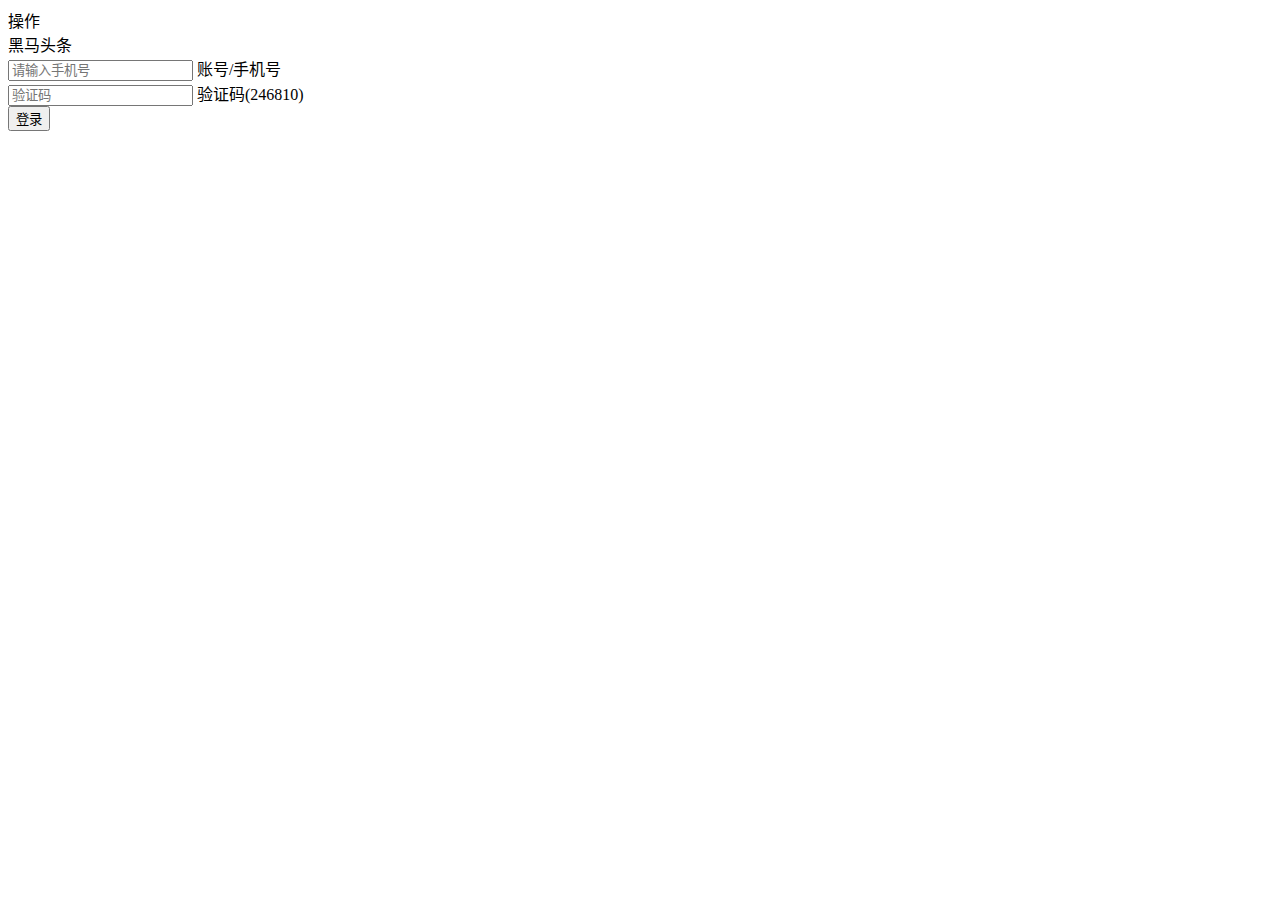
==== page/login/index.html @ 98b2c26b "1.第一次提交登录页面标签" ====
<!DOCTYPE html>
<html lang="zh-CN">

<head>
  <meta charset="UTF-8">
  <meta name="viewport" content="width=device-width, initial-scale=1.0">
  <title>Document</title>
  <link rel="stylesheet" href="../../lib/bootstrap.min.css">
  <link rel="stylesheet" href="./登录.css">
</head>

<body>
  <!-- 提示框 -->
  <div class="alert alert-success" role="alert">
    操作
  </div>
  <!-- 登录 -->
  <div class="login">
    <div class="title">黑马头条</div>
    <form class="login-form">
      <div class="form-floating mb-3">
        <input type="text" class="form-control" id="floatingInput" placeholder="请输入手机号" name="mobile">
        <label for="floatingInput">账号/手机号</label>
      </div>
      <div class="form-floating">
        <input type="text" class="form-control" id="floatingPassword" placeholder="验证码" name="code">
        <label for="floatingPassword">验证码(246810)</label>
      </div>
      <button type="reset" class="btn btn-primary">登录</button>
    </form>

  </div>
  <script src="https://cdn.bootcdn.net/ajax/libs/axios/1.3.4/axios.min.js"></script>
  <script src="../../lib/form-serialize.js"></script>
  <script src="../../lib/bootstrap.min.js"></script>
  <script src="../../utils/requst.js"></script>
  <script src="../../utils/alert.js"></script>
  <script src="./登录.js"></script>
</body>

</html>
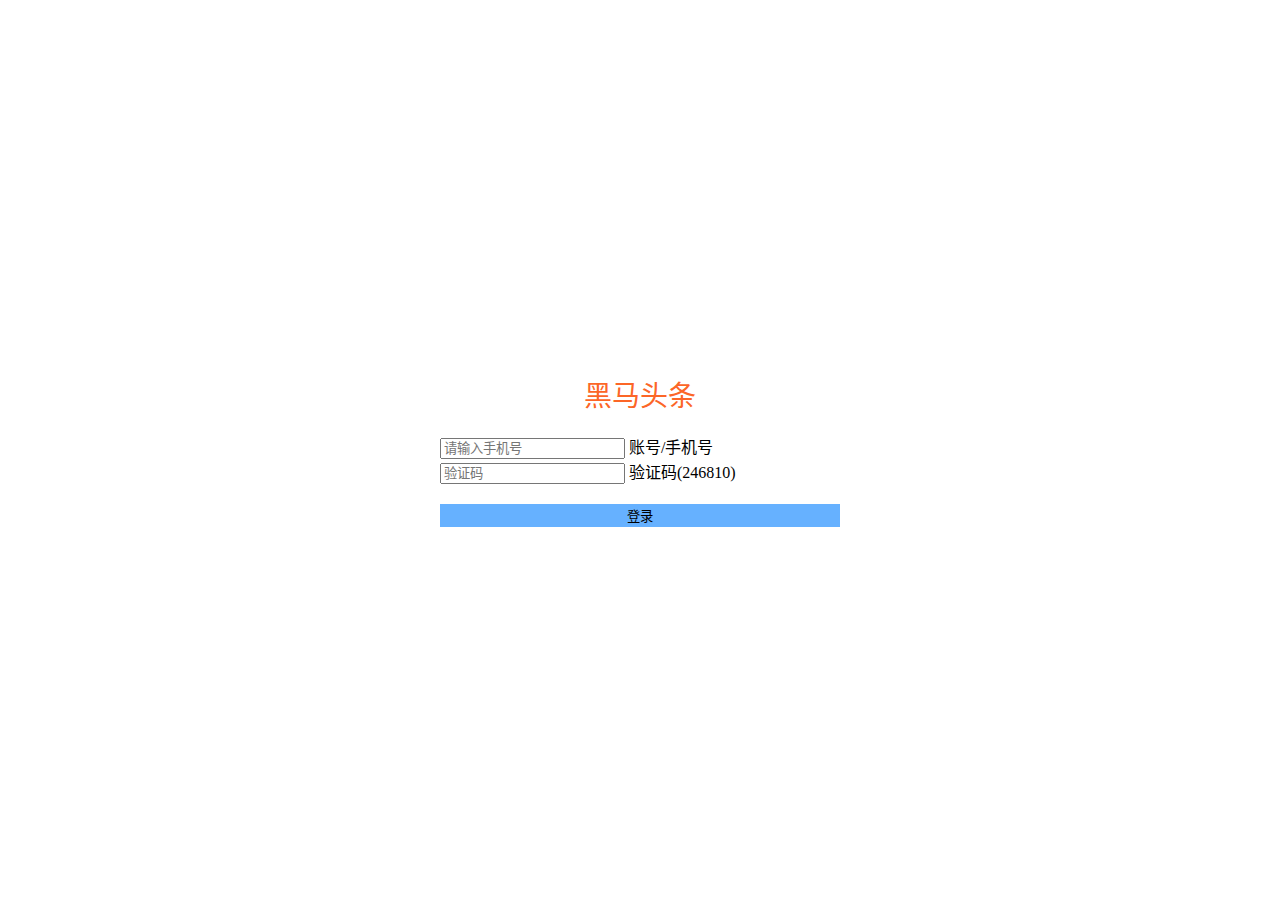
==== commit cd0cfc52: "3.登录页面修改后" ====
--- a/page/login/index.html
+++ b/page/login/index.html
@@ -6,7 +6,7 @@
   <meta name="viewport" content="width=device-width, initial-scale=1.0">
   <title>Document</title>
   <link rel="stylesheet" href="../../lib/bootstrap.min.css">
-  <link rel="stylesheet" href="./登录.css">
+  <link rel="stylesheet" href="./index.css">
 </head>
 
 <body>
--- a/page/login/index.css
+++ b/page/login/index.css
@@ -0,0 +1,47 @@
+html,
+body {
+  height: 100%;
+  background-image: url(img/login-bg.png);
+  background-size: cover;
+  background-position: center;
+  background-repeat: no-repeat;
+  display: flex;
+  flex-direction: column;
+  justify-content: center;
+  align-items: center;
+}
+
+.alert {
+  width: 400px;
+  position: fixed;
+  z-index: 999;
+  top: 100px;
+  display: none;
+}
+
+.show {
+  display: block;
+}
+
+.login {
+  width: 400px;
+  padding: 20px;
+  background-color: #fff;
+}
+
+.login .title {
+  font-size: 28px;
+  text-align: center;
+  color: #fc6627;
+}
+
+.login .login-form {
+  margin-top: 20px;
+}
+
+.login .login-form .btn {
+  width: 100%;
+  background-color: #66b1ff;
+  border: 1px solid #66b1ff;
+  margin-top: 20px;
+}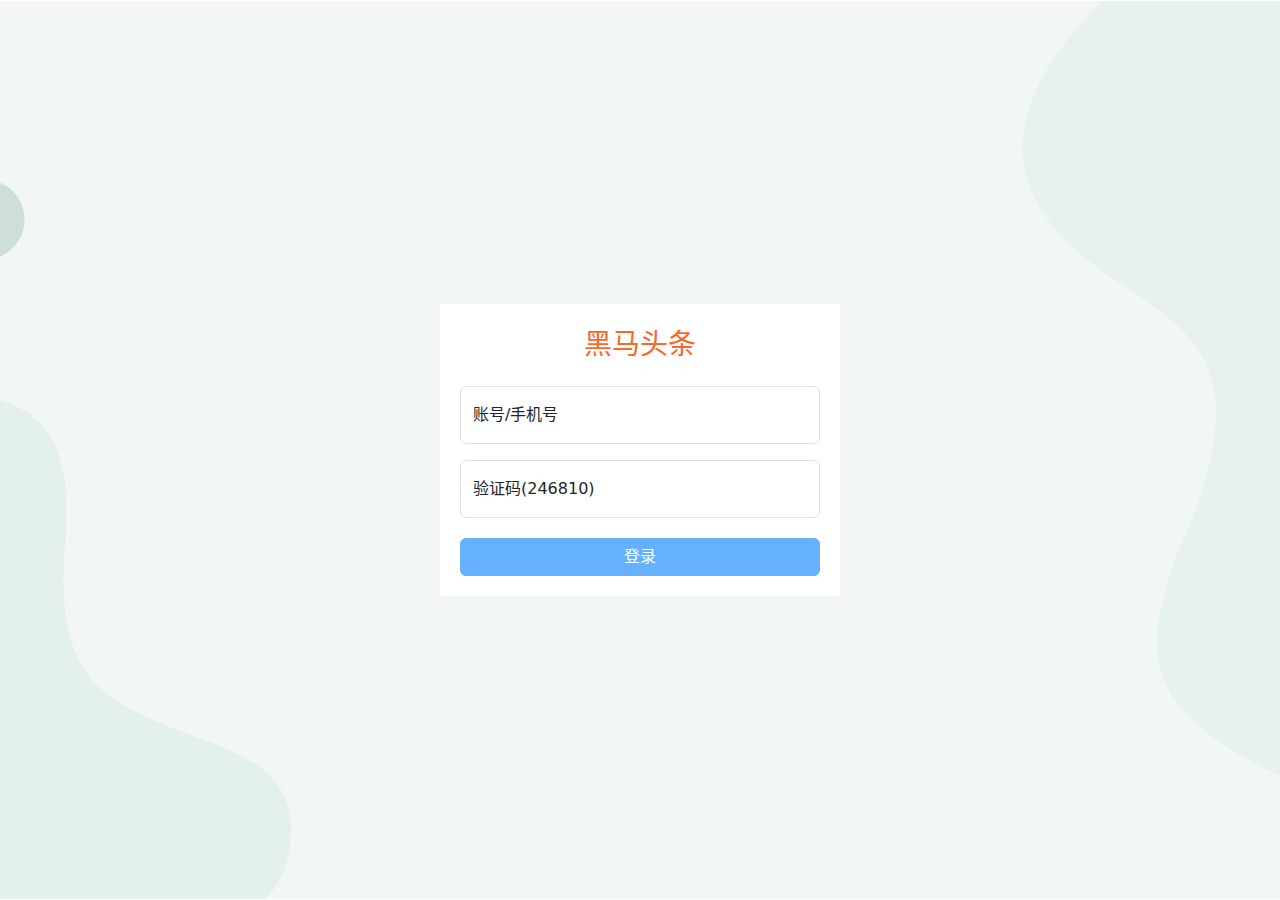
==== commit 889a8d3b: "4.登录页面完整提交" ====
--- a/page/login/index.html
+++ b/page/login/index.html
@@ -35,7 +35,7 @@
   <script src="../../lib/bootstrap.min.js"></script>
   <script src="../../utils/requst.js"></script>
   <script src="../../utils/alert.js"></script>
-  <script src="./登录.js"></script>
+  <script src="./index.js"></script>
 </body>
 
 </html>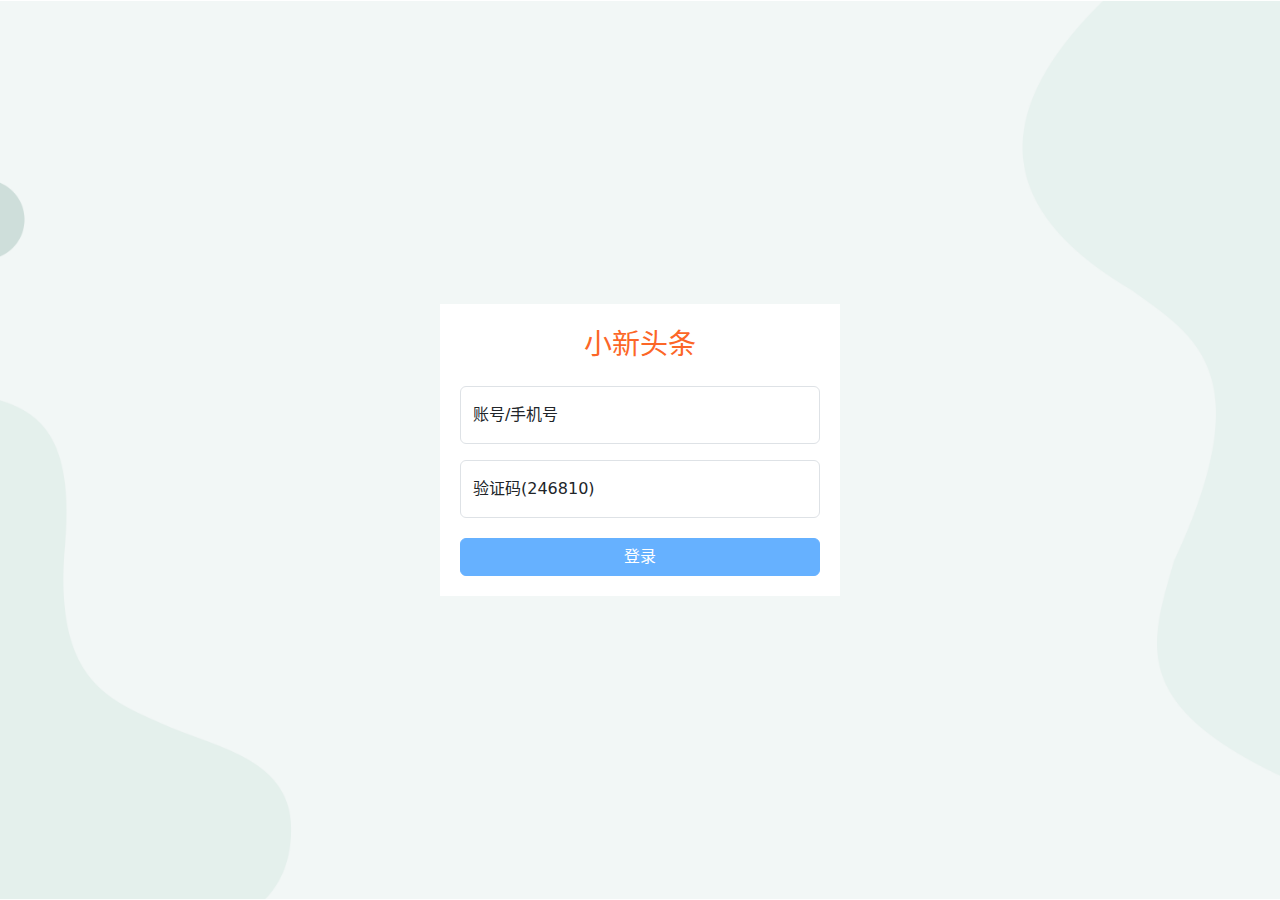
==== commit 25e75144: "修改登录页面标题后的提交" ====
--- a/page/login/index.html
+++ b/page/login/index.html
@@ -4,7 +4,7 @@
 <head>
   <meta charset="UTF-8">
   <meta name="viewport" content="width=device-width, initial-scale=1.0">
-  <title>Document</title>
+  <title>小新头条</title>
   <link rel="stylesheet" href="../../lib/bootstrap.min.css">
   <link rel="stylesheet" href="./index.css">
 </head>
@@ -16,7 +16,7 @@
   </div>
   <!-- 登录 -->
   <div class="login">
-    <div class="title">黑马头条</div>
+    <div class="title">小新头条</div>
     <form class="login-form">
       <div class="form-floating mb-3">
         <input type="text" class="form-control" id="floatingInput" placeholder="请输入手机号" name="mobile">
